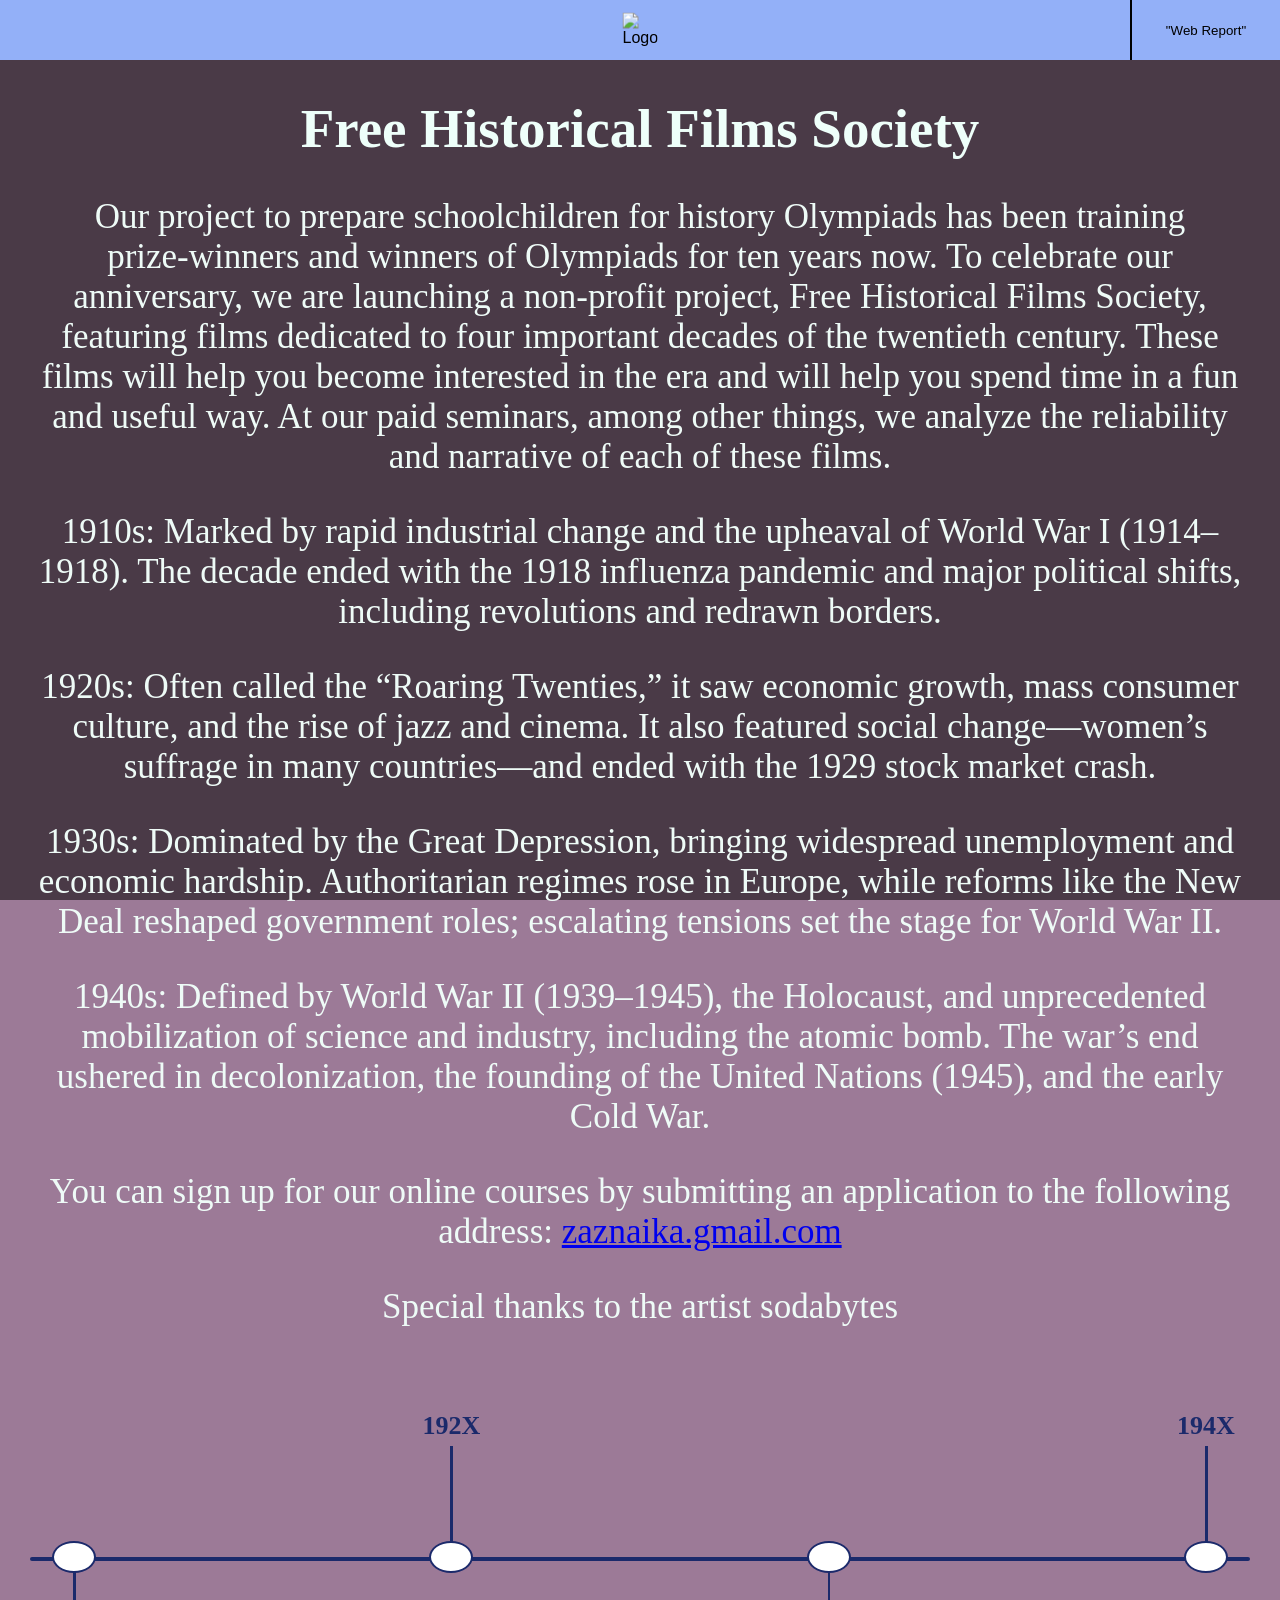
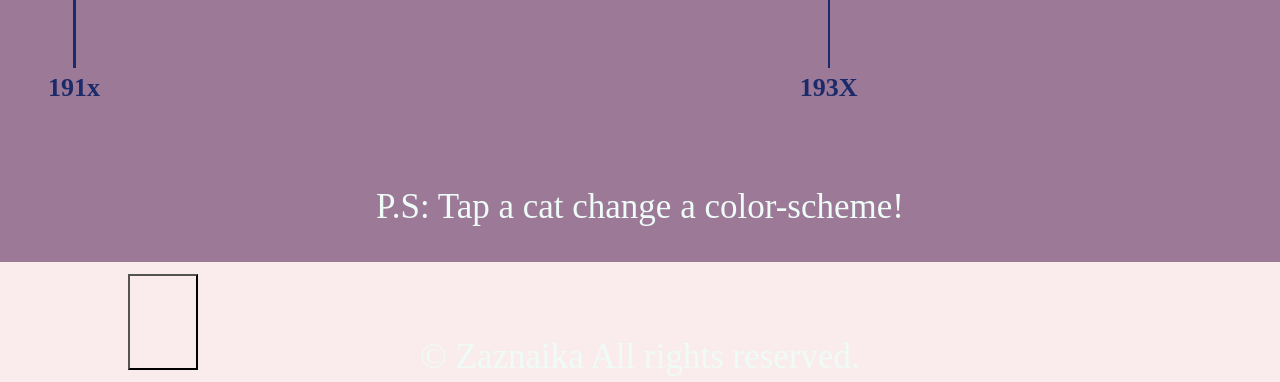
==== index.html @ be46c9c0 "Rename main.html to index.html" ====
<!DOCTYPE html>
<html lang="en">

    <head>
      <script src="script.js" defer></script>
      <link rel="stylesheet" href="styles.css" />
      <meta name="description" content="убить себя">
      <meta name="keywords" content="карибский кризис, революция 1917 года, идите вы все нафиг">
      <link rel="icon" href="imageandvideo/time.png" type="image/png" sizes = 32x32>
      <title>Stupid website, man</title>


    </head>
  <body>
    <div class = "wrap">
      <img src="imageandvideo/time.png" alt="Logo">
      <button type = "button">"Web Report" </button>
    </div>
    <h1> Free Historical Films Society</h1>
    <p> Our project to prepare schoolchildren for history Olympiads has been training prize‑winners and winners of Olympiads for ten years now.
 To celebrate our anniversary, we are launching a non‑profit project, Free Historical Films Society, featuring films dedicated to four important decades of the twentieth century. These films will help you become interested in the era and will help you spend time in a fun and useful way. At our paid seminars, among other things, we analyze the reliability and narrative of each of these films.
    </p>
    <p>
      1910s: Marked by rapid industrial change and the upheaval of World War I (1914–1918). The decade ended with the 1918 influenza pandemic and major political shifts, including revolutions and redrawn borders.
    </p>
    <p>
      1920s: Often called the “Roaring Twenties,” it saw economic growth, mass consumer culture, and the rise of jazz and cinema. It also featured social change—women’s suffrage in many countries—and ended with the 1929 stock market crash.
    </p>
    <p>
      1930s: Dominated by the Great Depression, bringing widespread unemployment and economic hardship. Authoritarian regimes rose in Europe, while reforms like the New Deal reshaped government roles; escalating tensions set the stage for World War II.
    </p>
    <p>
      1940s: Defined by World War II (1939–1945), the Holocaust, and unprecedented mobilization of science and industry, including the atomic bomb. The war’s end ushered in decolonization, the founding of the United Nations (1945), and the early Cold War.
    </p>
    <p>
      You can sign up for our online courses by submitting an application to the following address: <a href = https://www.youtube.com/watch?v=dQw4w9WgXcQ> zaznaika.gmail.com</a> 
    </p>
    <p>
      Special thanks to the artist sodabytes
    </p>
    
   <video 
    class="video-bg" 
    autoplay muted loop playsinline
    preload="auto">
    <source src="imageandvideo/c.mp4" type="video/mp4">
  </video>

   <div class="overlay"></div>
    <div class = "timeline-wrapper">
      <div class = "timeline">  
        <div class = "line"> </div>
          <div class = "item">
            <a class = "dot" href = "revolution.html"></a>  
            <span class = "stem down"></span>
            <span class = "year down">191x</span>
          </div>
          <div class = "item">
            <a class = "dot" href = "roaring.html"></a>  
            <span class = "stem up"></span>
            <span class = "year up">192X</span>
          </div>
          <div class = "item">
            <a class = "dot" href = "dark.html"></a>  
            <span class = "stem down"></span>
            <span class = "year down">193X</span>
          </div>
          <div class = "item">
            <a class = "dot" href = "war.html"></a>  
            <span class = "stem up"></span>
            <span class = "year up">194X</span>
          </div>
      </div>
    </div>
    <p>
       P.S: Tap a cat change a color-scheme!
    </p>
    <div class = "wrapper">
        <button class = "fotter_button">
        </button>
        <footer class = "footer_text">
           <p>© Zaznaika All rights reserved.</p>
       </footer>
    </div>
    
  </body>
---- styles.css ----
body{
    background-color: #9c7a97;
    font-family: Helvetica, sans-serif;
    min-height: 100vh;
    margin: 0;
    padding-bottom: 120px; 
    box-sizing: border-box;
    position: relative;
    
}
h1{
   font-family: 'WorkSans', cursive;
   text-align: center;
   color: #eefffa;
    font-size: 55px;

  


}
p{
  font-family: 'WorkSans', cursive;   
   text-align: center;
   color: #eefbf7;
   margin-right: 30px;
   margin-left: 30px;
  font-size: 35px;

}
.timeline-wrapper{
  max-width: 1400px;
  margin: 60px auto;
  padding: 0 30px;
  font-family: 'Caveat', cursive;   
  color: #1b2a6b;
  box-sizing: border-box;
}
.timeline{
  box-sizing: border-box;
  position: relative;
  height: 340px;
}
.line{
  box-sizing: border-box;
  position: absolute;
  top: 50%;
  width: 100%;
  height: 4px;
  background-color: #1b2a6b;
  border-radius: 4px;
}
.item{
  box-sizing: border-box;
  position: absolute;
  top: 50%;
  width: 0px;
  height: 0px;
}
.dot{
  box-sizing: border-box;
  position: absolute;
  left: 0;
  top: 0;
  width: 44px;
  height: 32px;
  transform: translate(-50%, -50%);
  background: white;
  border: 2.5px solid #1b2a6b;
  border-radius: 50%;
  cursor: pointer;
  padding: 0;
  transition: transform 0.1s ease-in-out;
  transition: background-color 0.1s ease-in-out;
  z-index: 2; 
}
.dot:hover{
  transform: translate(-50%, -50%) scale(1.2);
  transform: translateX(-50%) translateY(-14px) scale(1.15);
  background-color: #1b2a6b;
  outline: none;

}
.dot:focus-visible{
  transform: translate(-50%, -50%) scale(1.2);
  transform: translateX(-50%) translateY(-14px) scale(1.15);
  background-color: #1b2a6b;
  outline: none;
}
.stem{
  box-sizing: border-box;
  position: absolute;
  left: -1px;
  width: 2.5px;
  height: 100px;
  background-color: #1b2a6b;
  transition: transform 0.1s ease-in-out;
}
.stem.up
{
  transform-origin: bottom;
  bottom: 11px;
}

.stem.down
{
  transform-origin: top;
  top: 11px;
}

.dot:hover ~ .stem,
  .dot:focus-visible ~ .stem {
    transform: scaleY(1.3);
  }

.year {
    position: absolute;
    left: 0;
    transform: translateX(-50%);
    font-size: 26px;
    font-weight: 700;
    white-space: nowrap;
    transition: transform 0.2s;
    user-select: none;
  }
.year.up {
    bottom: 116px;
}
.year.down {
    top: 116px;
}

 .dot:hover ~ .year.up,
   .dot:focus-visible ~ .year.up {
    transform: translateX(-50%) translateY(-14px) scale(1.15);
  }

 .dot:hover ~ .year.down,
   .dot:focus-visible ~ .year.down {
    transform: translateX(-50%) translateY(14px) scale(1.15);
  }
 .video-bg {
  position: fixed;
  top: 0;
  left: 0;
  width: 100%;
  height: 100%;
  object-fit: cover;   
  z-index: -1;   
  filter: brightness(0.7); 
}

.overlay {
      position: fixed;
      inset: 0;
      z-index: -1;
      background: #01000186;   
    }
  .overlayy {
      position: fixed;
      inset: 0;
      z-index: -1;
      background: #010001b3;   
    }
.picturegrid{
  display: grid;
  grid-template-columns: repeat(auto-fit, minmax(200px, 1fr));
  gap: 20px;
  padding: 20px;
}
.picturegrid img{
  width: 100%;
  height: 80px;
  height: auto;
  border-radius: 10px;
  transition: transform 0.2s ease-in-out;
  cursor: pointer;
}
.wrapper{
  position: absolute;
  left: 0;
  bottom: 0;
  width: 100%;
  height: 120px;
  background-color: #faedecfe;
  box-sizing: border-box;

}
.wrapper_row{
  display: block;
  position: absolute;
  bottom: 0px;
  text-align: center;
  left: 50%;
  transform: translateX(-50%);
}
.wrapper_row img
{
  height: 50px;
  width: 50px;   
}
.footer
{
  margin-top: auto;
  top: 13px;
  height: 80%;
  width: 5%;
  margin-left: 25%;
  margin-bottom: 10px;
  padding-left: 180px;
  position: relative;

}
.fotter_button
{
  margin-top: auto;
  height: 80%;
  width: 5%;
  margin-left: 10%;
  margin-top: 12px;
  padding-left: 60px;
  position: relative;
  background: url("imageandvideo/logo.jpg") center / cover no-repeat;
  cursor: pointer;
  
}

.footer_text{
  text-align: center;
  width: 100%;
  color: #02277d;
  margin: 0;
  position: absolute;
  left: 0;
  bottom: 5px;

}
.footer_text p {
  margin: 0;
}
.picturegrid img:hover
{
  transform: translate(-50%, -50%) scale(1.2);
  transform: translateX(25%) translateY(-14px) scale(1.15);
}
.wrap
{
  box-sizing: border-box;
   position: relative; 
  display: flex;
  width: 100%;
  height: 60px;
  flex-direction: row;
  background-color: #93b0f8;

}
.wrap img{
  box-sizing: border-box;
  position: absolute;
  left: 50%;
  top: 50%;
  transform: translate(-50%, -50%);
  height: 35px;
  width: 35px;
}
.wrap button
{
  box-sizing: border-box;
  margin-left: auto; 
  height: 100%;
  width: 150px;
  cursor: pointer;
  background-color: #93b0f8;
  border-top: none; 
  border-bottom: none;
  border-left: 2px solid #000000 ;
  border-right: none;
}
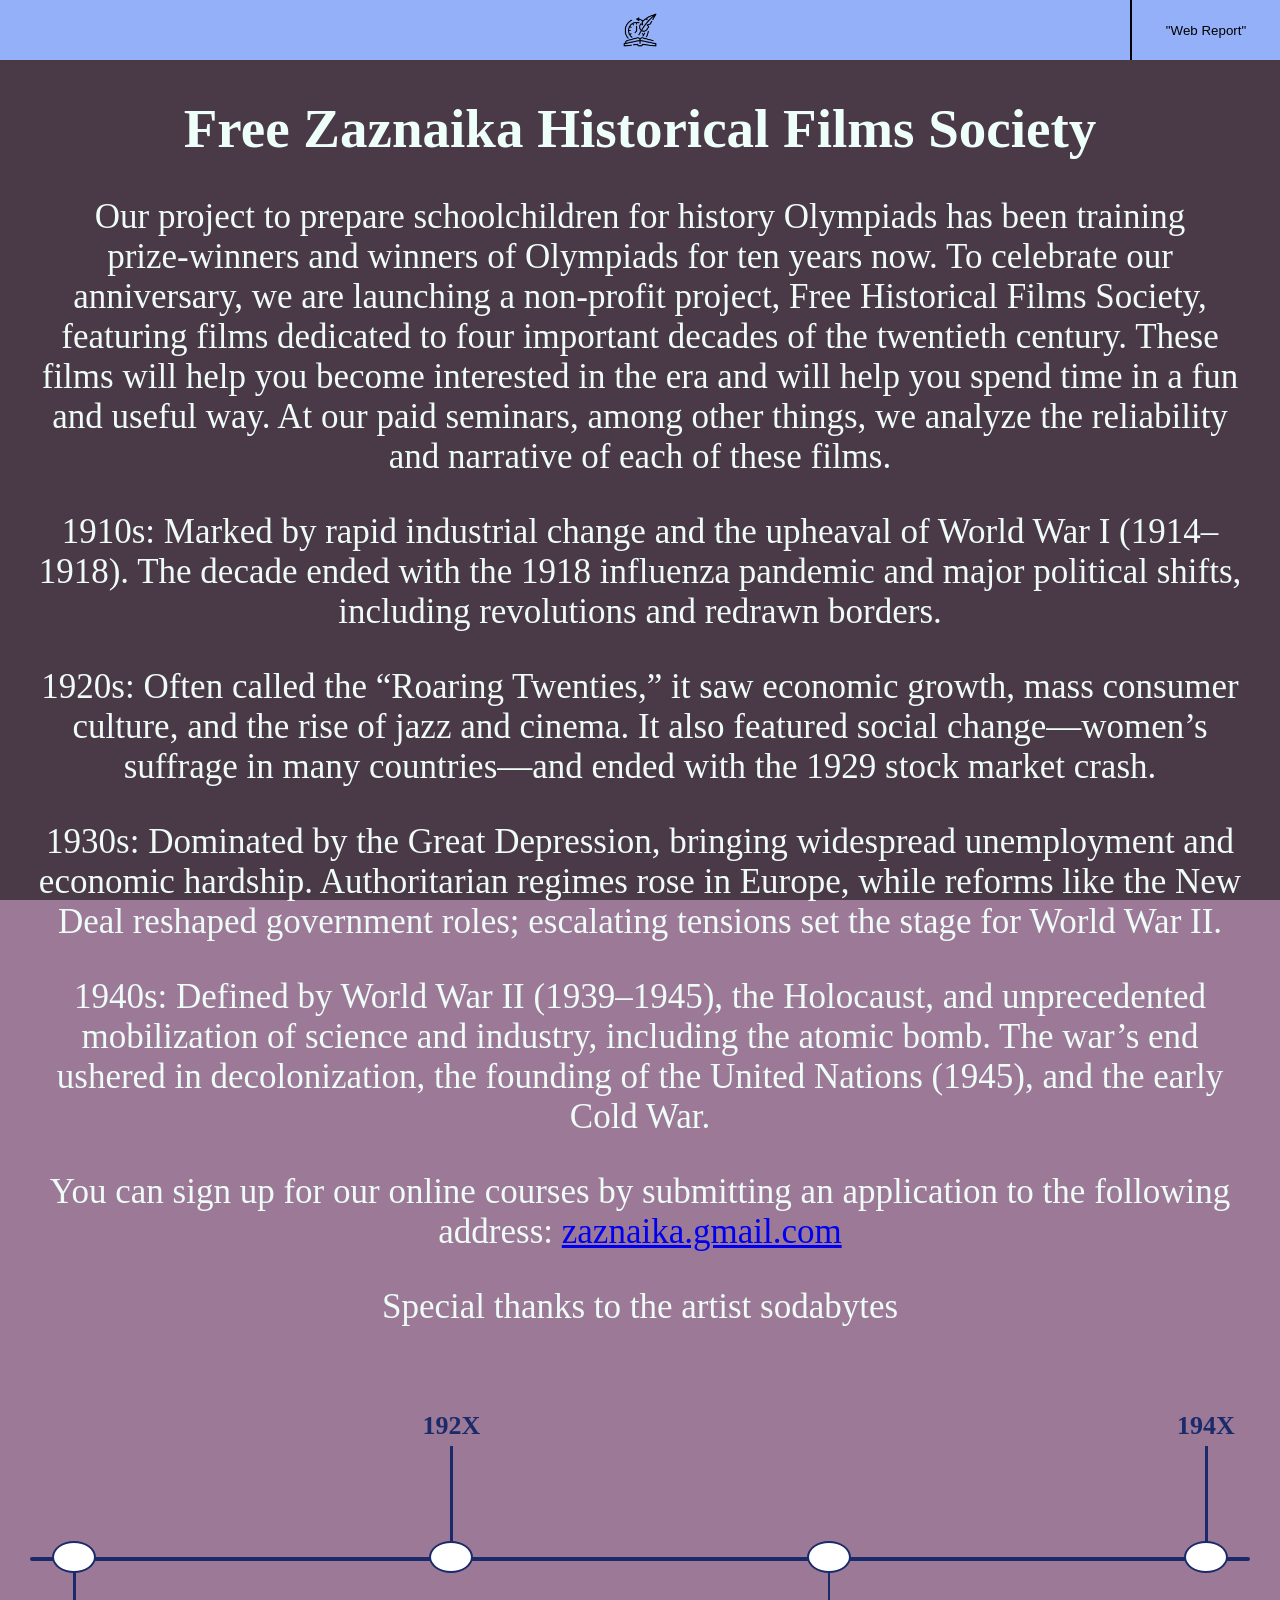
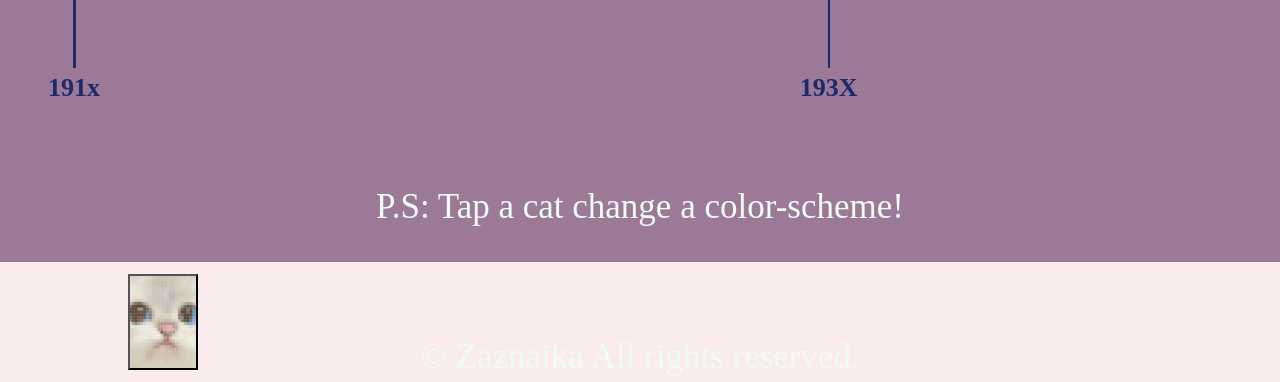
==== commit 90517e00: "Update index.html" ====
--- a/index.html
+++ b/index.html
@@ -4,10 +4,10 @@
     <head>
       <script src="script.js" defer></script>
       <link rel="stylesheet" href="styles.css" />
-      <meta name="description" content="убить себя">
-      <meta name="keywords" content="карибский кризис, революция 1917 года, идите вы все нафиг">
+      <meta name="description" content="History Films">
+      <meta name="keywords" content="">
       <link rel="icon" href="imageandvideo/time.png" type="image/png" sizes = 32x32>
-      <title>Stupid website, man</title>
+      <title>FZHFS</title>
 
 
     </head>
@@ -16,7 +16,7 @@
       <img src="imageandvideo/time.png" alt="Logo">
       <button type = "button">"Web Report" </button>
     </div>
-    <h1> Free Historical Films Society</h1>
+    <h1> Free Zaznaika Historical Films Society</h1>
     <p> Our project to prepare schoolchildren for history Olympiads has been training prize‑winners and winners of Olympiads for ten years now.
  To celebrate our anniversary, we are launching a non‑profit project, Free Historical Films Society, featuring films dedicated to four important decades of the twentieth century. These films will help you become interested in the era and will help you spend time in a fun and useful way. At our paid seminars, among other things, we analyze the reliability and narrative of each of these films.
     </p>
